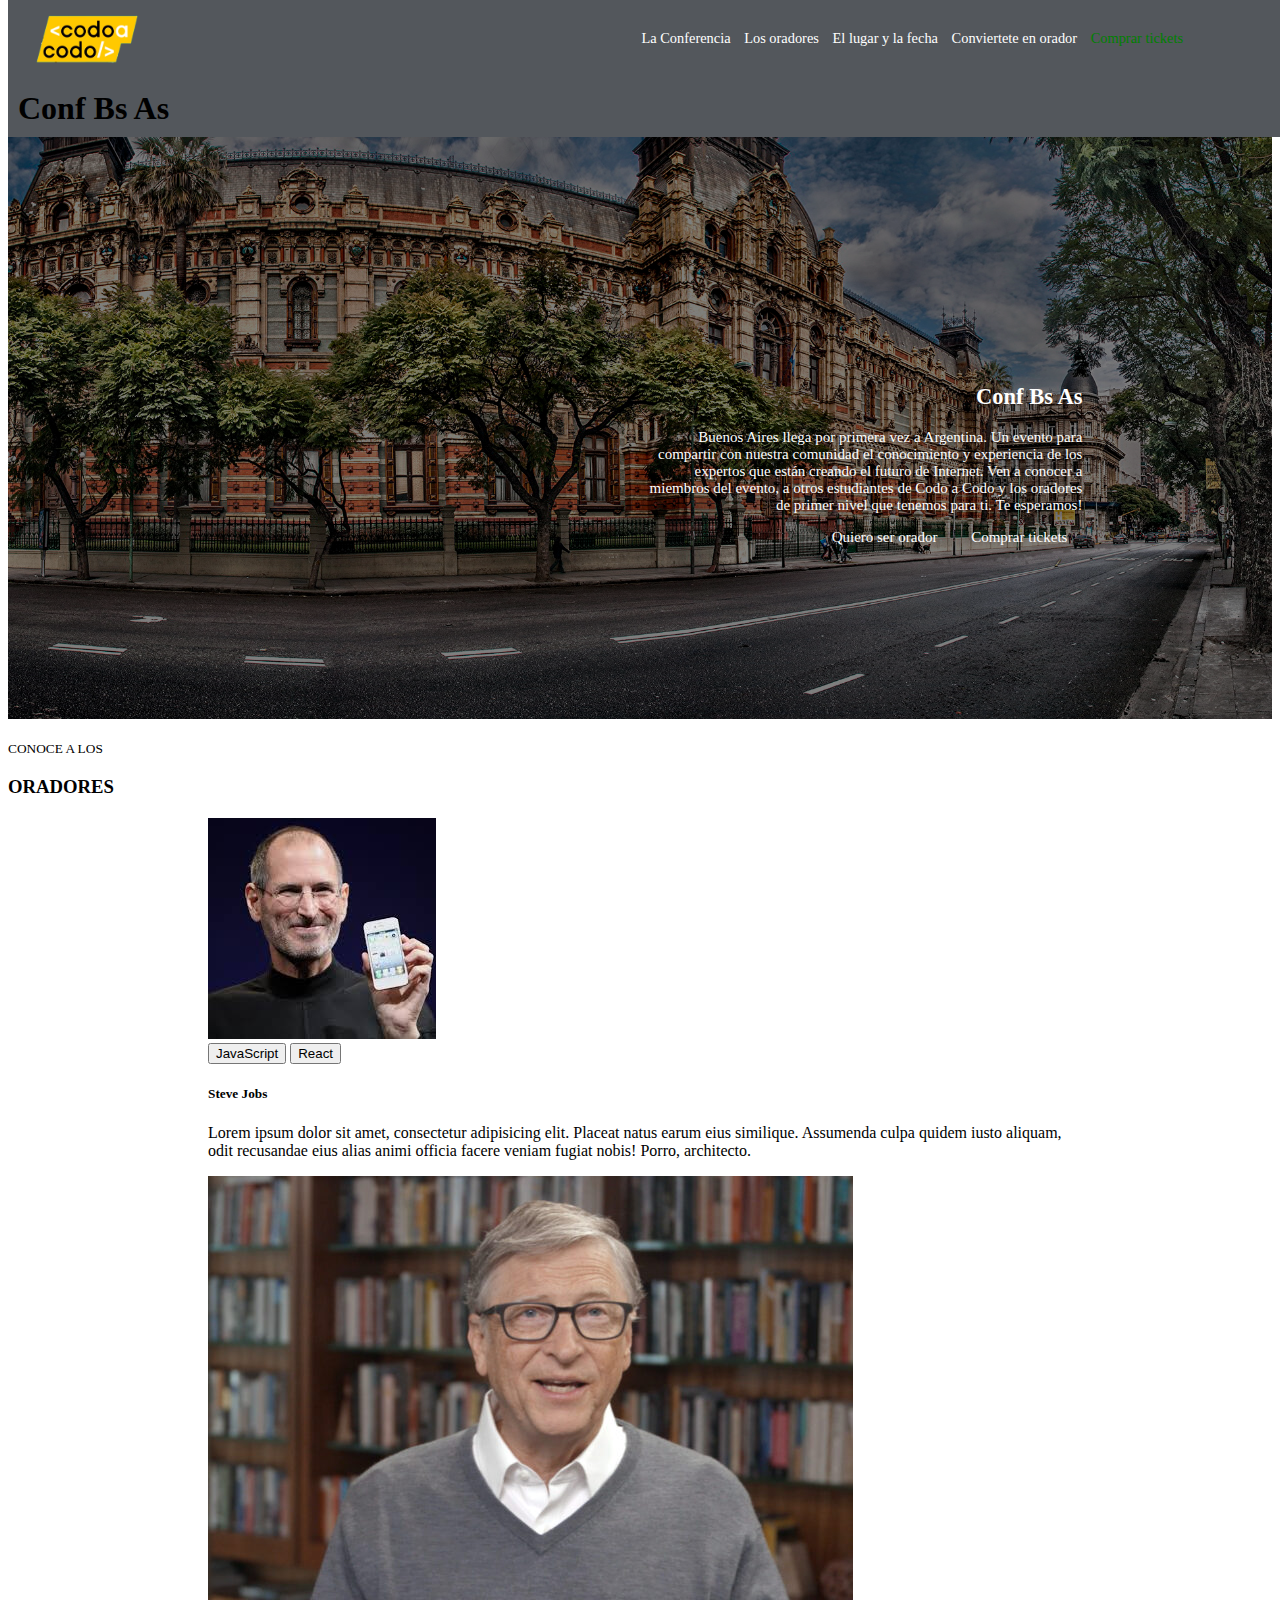
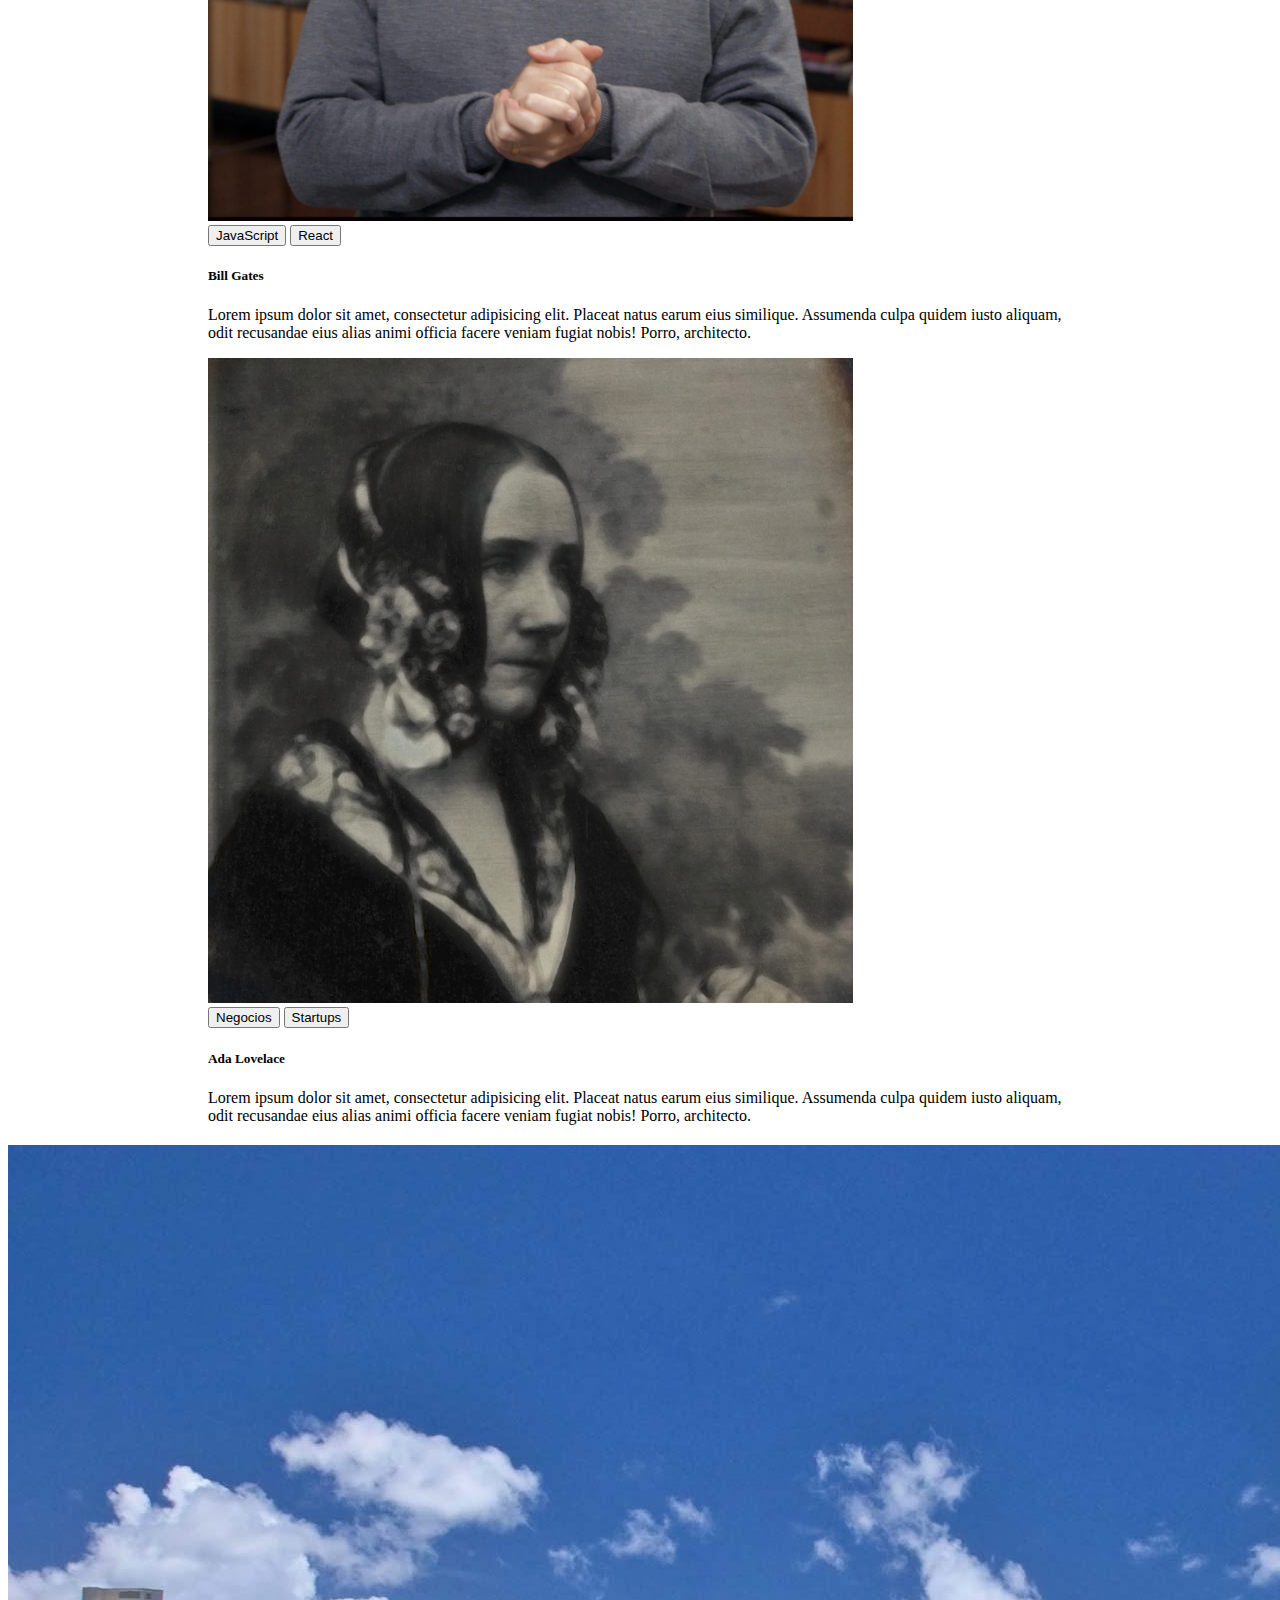
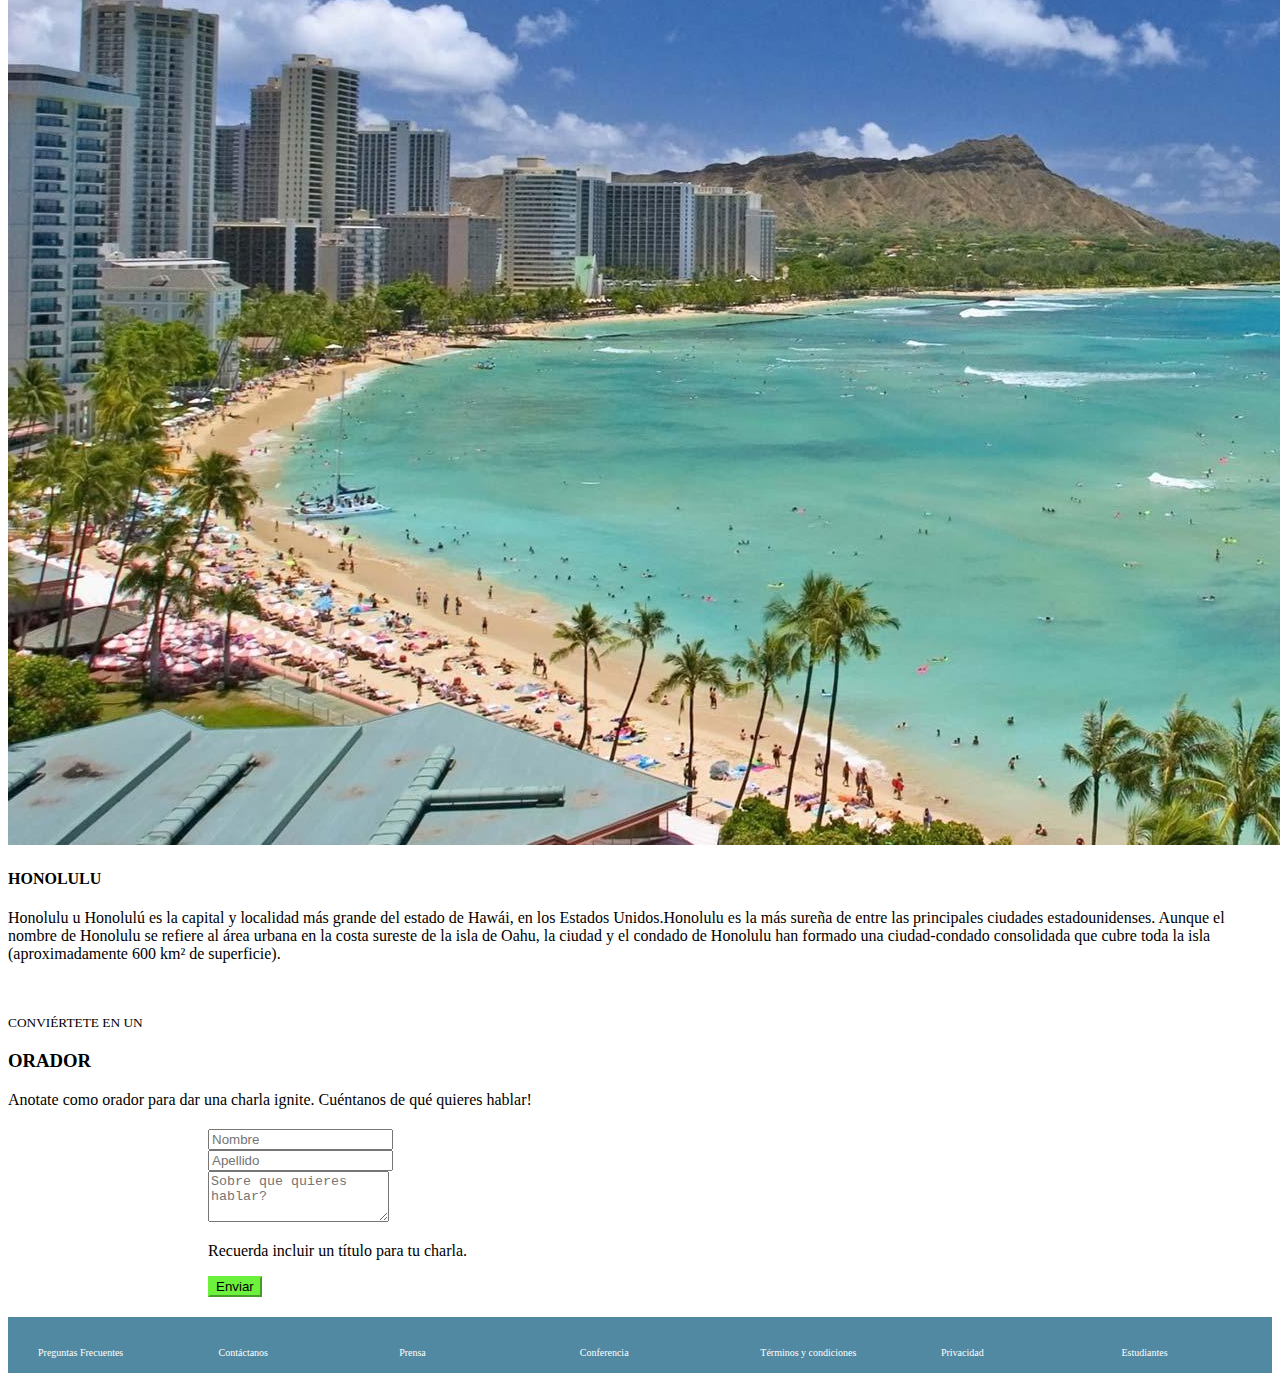
==== index.html @ d96c9647 "first commit" ====
<!DOCTYPE html>
<html lang="es">
<head>
   <meta charset="UTF-8">
   <meta http-equiv="X-UA-Compatible" content="IE=edge">
   <meta name="viewport" content="width=device-width, initial-scale=1.0">
   <link href="https://cdn.jsdelivr.net/npm/bootstrap@5.3.0-alpha3/dist/css/bootstrap.min.css" rel="stylesheet" integrity="sha384-KK94CHFLLe+nY2dmCWGMq91rCGa5gtU4mk92HdvYe+M/SXH301p5ILy+dN9+nJOZ" crossorigin="anonymous">
   <link rel="stylesheet" href="./css/style.css">
   <title>Document</title>
</head>

<body>
    <header class="text-white d-flex justify-content-between">
        <div class="logo"><img class="imagen-logo" src="./assets/img/codoacodo.png">
   <h1 style="margin: 10px">Conf Bs As</h1>
</div>
<nav>
    <a href="./page/Laconferencia.html">La Conferencia</a>
    <a href="./page/oradores.html">Los oradores</a>
    <a href="./page/lugaryfecha.html">El lugar y la fecha</a>
    <a href="./page/convierteteenorador.html">Conviertete en orador</a>
    <a style="color: green" href="./page/comprarTicket.html">Comprar tickets</a>
</nav>
  </header>

<section class="container_main">
    <img src="./assets/img/hawaii.jpg" alt="foto grande">
    <div class="card">
        <h2>Conf Bs As</h2>
        <p>Buenos Aires llega por primera vez a Argentina. Un evento para compartir con nuestra comunidad el conocimiento y experiencia de los expertos que están creando el futuro de Internet. Ven a conocer a miembros del evento, a otros estudiantes de Codo a Codo y los oradores de primer nivel que tenemos para ti. Te esperamos! </p>
        <div class="float-right">
        <a href="./page/convierteteenorador.html" class="btn btn-outline-light" role="button" style="margin: 10px;">Quiero ser orador</a>
        <a href="./page/comprarTicket.html" class="btn btn-success" role="button" style="margin: 10px;">Comprar tickets</a>
    </div>  
  </div>
</section>
    <div  class="text-center">
          <p style="margin-bottom: 0px;"><small>CONOCE A LOS </small></p>
          <h3>ORADORES</h3>
    </div>
    <div class="row">
          <div class="col-4">
            <div class="card">
              <img src="./assets/img/steve.jpg" class="cardf" alt="Steve Jobs">
              <div class="card-body">
                <button type="button" class="btn btn-warning btn-sm">JavaScript</button>
                <button type="button" class="btn btn-success btn-sm">React</button>
                <h5 class="card-title">Steve Jobs</h5>
                <p class="card-text">Lorem ipsum dolor sit amet, consectetur adipisicing elit. Placeat natus earum eius similique. Assumenda culpa quidem iusto aliquam, odit recusandae eius alias animi officia facere veniam fugiat nobis! Porro, architecto.</p>
              </div>
            </div>
          </div>
          <div class="col-4">
            <div class="card">
              <img src="./assets/img/bill.jpg" class="cardf" alt="Bill">
              <div class="card-body">
                <button type="button" class="btn btn-warning btn-sm">JavaScript</button>
                <button type="button" class="btn btn-success btn-sm">React</button>
                <h5 class="card-title">Bill Gates</h5>
               <p class="card-text">Lorem ipsum dolor sit amet, consectetur adipisicing elit. Placeat natus earum eius similique. Assumenda culpa quidem iusto aliquam, odit recusandae eius alias animi officia facere veniam fugiat nobis! Porro, architecto.</p>
              </div>
            </div>
          </div>
        <div class="col-4">
          <div class="card">
             <img src="./assets/img/ada.jpeg" class="cardf" alt="Ada">
              <div class="card-body">
                <button type="button" class="btn btn-secondary btn-sm">Negocios</button>
                <button type="button" class="btn btn-danger btn-sm">Startups</button>
                <h5 class="card-title">Ada Lovelace</h5>
                <p class="card-text">Lorem ipsum dolor sit amet, consectetur adipisicing elit. Placeat natus earum eius similique. Assumenda culpa quidem iusto aliquam, odit recusandae eius alias animi officia facere veniam fugiat nobis! Porro, architecto.</p>
             </div>
          </div>
        </div>
      </div>
      <div class="container-fluid d-flex gx-0">
          <div class="col-6">
            <img src="./assets/img/honolulu.jpg" class="img-fluid h-100" alt="Honolulu">
          </div>
          <div class="col-6 text-center bg-dark text-white container-fluid">
            <h4><strong>HONOLULU</strong></h4>
           <p>Honolulu u Honolulú es la capital y localidad más grande del estado de Hawái, en los Estados Unidos.Honolulu es la más sureña de entre las principales ciudades estadounidenses. Aunque el nombre de Honolulu se refiere al área urbana en la costa sureste de la isla de Oahu, la ciudad y el condado de Honolulu han formado una ciudad-condado consolidada que cubre toda la isla (aproximadamente 600 km² de superficie).</p>
           <a href="./page/convierteteenorador.html" class="btn btn-outline-light" role="button" style="margin: 10px;">Conoce más</a>
          </div>
      </div>
      
  <form>
      <div class="text-center">
          <p style="margin-bottom: 0px;"><small>CONVIÉRTETE EN UN</small></p>
          <h3>ORADOR</h3>
          <p>Anotate como orador para dar una charla ignite. Cuéntanos de qué quieres hablar!</p>
       </div>
      <div class="row">
         <div class="col">
            <input type="text" class="form-control" placeholder="Nombre" aria-label="First name">
          </div>
        <div class="col">
            <input type="text" class="form-control" placeholder="Apellido" aria-label="Last name">
         </div>
        <div id="Text-area" class="form-text">
          <textarea class="form-control" id="exampleFormControlTextarea1" placeholder="Sobre que quieres hablar?" rows="3"></textarea>
          <p class="small">Recuerda incluir un título para tu charla.</p>
        </div>
        <button class="btn btn-primary" type="submit" style="background-color: rgb(108, 242, 60); border-color: rgb(108, 242, 60);">Enviar</button>
      </div>
  </form>
  <footer>
     <nav class="piedepagina">
        <a class="footer-links" href="#">Preguntas Frecuentes</a>
        <a class="footer-links" href="#">Contáctanos</a>
        <a class="footer-links" href="#">Prensa</a>
        <a class="footer-links" href="#">Conferencia</a>
        <a class="footer-links" href="#">Términos y condiciones</a>
        <a class="footer-links" href="#">Privacidad</a>
        <a class="footer-links" href="#">Estudiantes</a>
      </nav>
  </footer>

<script src="https://cdn.jsdelivr.net/npm/bootstrap@5.3.0-alpha3/dist/js/bootstrap.min.js" integrity="sha384-Y4oOpwW3duJdCWv5ly8SCFYWqFDsfob/3GkgExXKV4idmbt98QcxXYs9UoXAB7BZ" crossorigin="anonymous"></script>    
</body>

</html>
---- css/style.css ----
header {
   background: #53575c;
   display: inline-block;
   width: 100%;
   height: auto;
   position: fixed;
   top: 0;
   z-index: 10;
}


.logo {
   display: inherit;
   background-color: #53575c;
}

.logo img {
   height: 80px;
   vertical-align: middle;
   margin-left: 10px;
}

nav {
   display: block;
   position: absolute;
   top: 30px;
   right: 100px;
   font-family:  Verdana;
   font-size: 90%;
}

a {
   color: white;
   text-decoration: none;
   padding: 5px;
}


.container_main{
   height: auto;
   width: 100%;
   position: relative;
   overflow: hidden;
}

.container_main img{
   height: auto;
   width: 100%;
  filter: brightness(50%);
}

.container_main .card{
   font-size: 15px;
   color:white;
   text-align: right;
   position: absolute;
   top:50%;
   left: 50%;
   right: 15%;
 background: none;
} 

.texto {
  display: flex;
  align-items: center;
  justify-content: center;
}
 
.row {    
   margin: 20px 200px 20px 200px;
} 


footer{
   background-color: rgba(58, 121, 150, 0.884);
   display:block;
   position:relative;
  padding-bottom: 10px;
}

.piedepagina{
    display: flex;
  position:static;
   font-family: Verdana;
   font-size: 10px;
  justify-content: center;
}


.footer-links{
   color: white;
   padding-top: 30px;
  padding-left: 30px;
   padding-right: 30px; 
   width: 10%; 
}
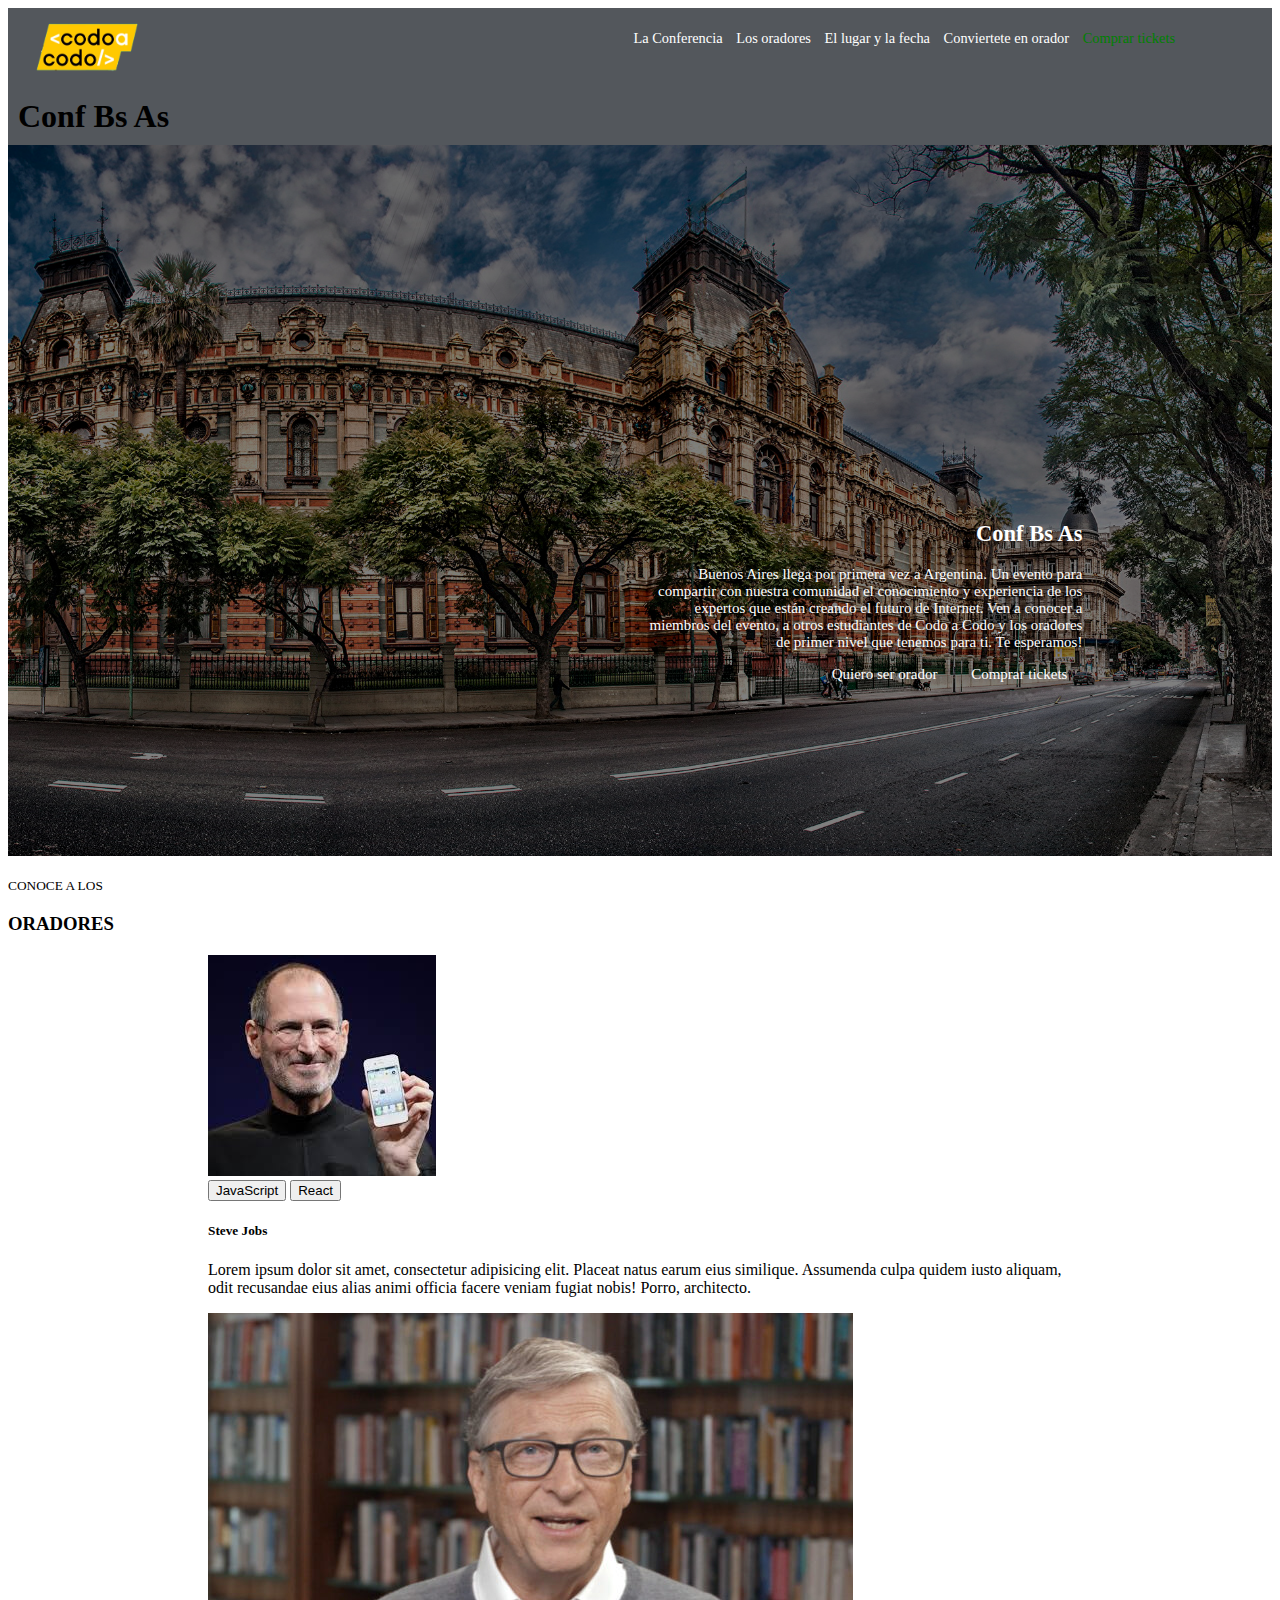
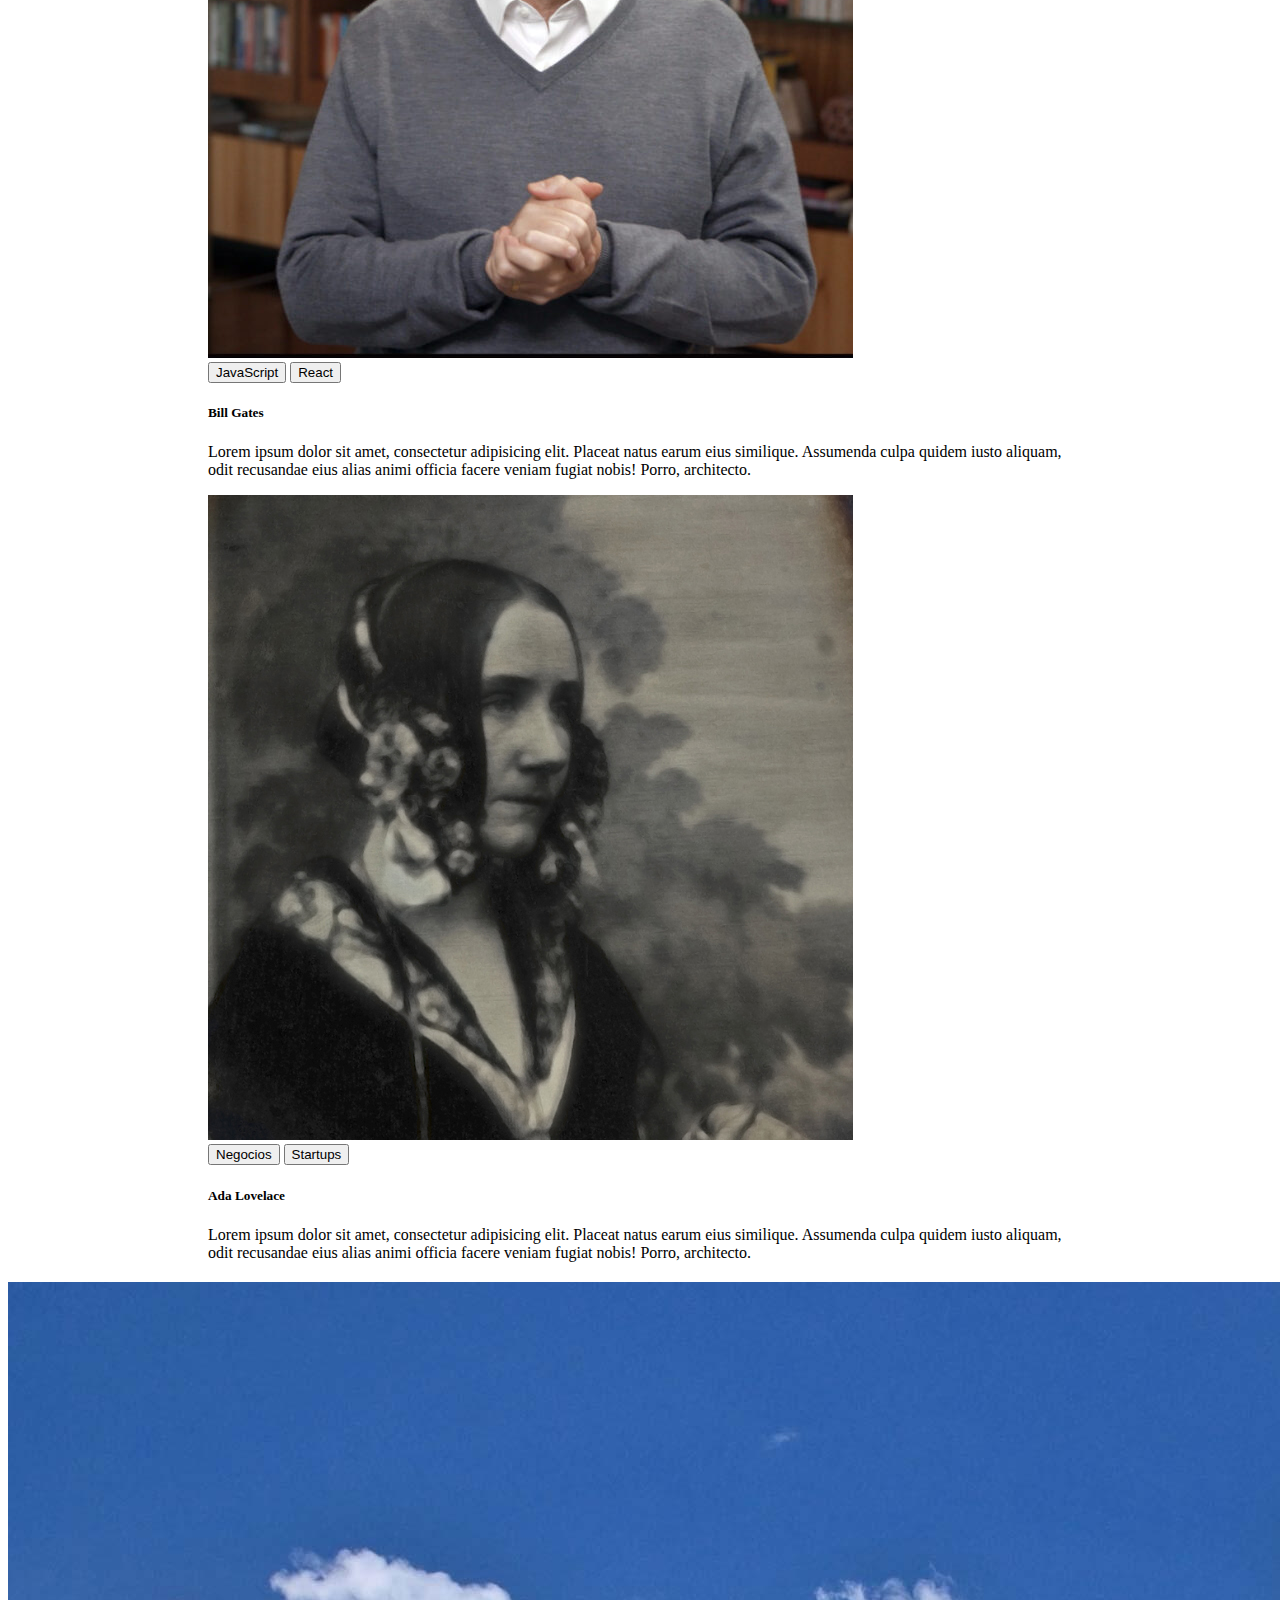
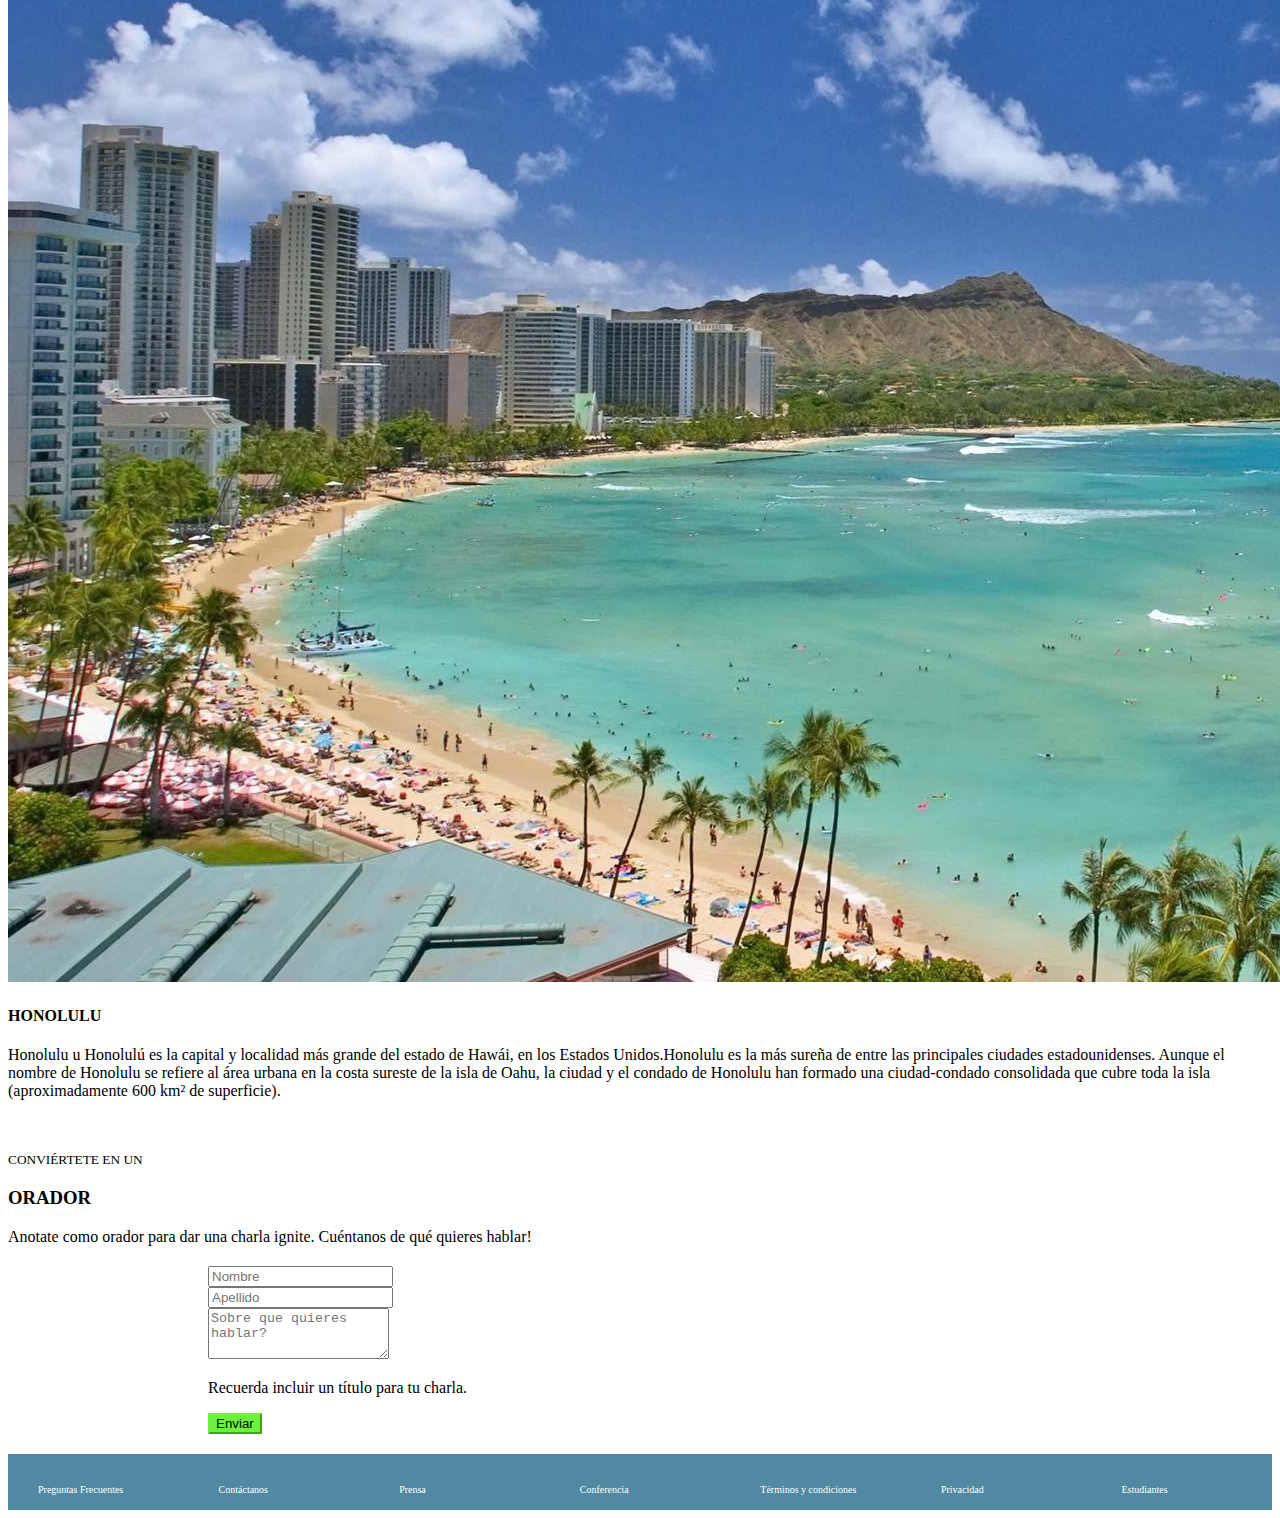
==== commit 5273ca9f: "Segunda entrega" ====
--- a/index.html
+++ b/index.html
@@ -3,9 +3,9 @@
 <head>
    <meta charset="UTF-8">
    <meta http-equiv="X-UA-Compatible" content="IE=edge">
-   <meta name="viewport" content="width=device-width, initial-scale=1.0">
+   <meta name="viewport" content="width=device-width, initial-scale=0">
    <link href="https://cdn.jsdelivr.net/npm/bootstrap@5.3.0-alpha3/dist/css/bootstrap.min.css" rel="stylesheet" integrity="sha384-KK94CHFLLe+nY2dmCWGMq91rCGa5gtU4mk92HdvYe+M/SXH301p5ILy+dN9+nJOZ" crossorigin="anonymous">
-   <link rel="stylesheet" href="./css/style.css">
+   <link rel="stylesheet" href="css/style.css">
    <title>Document</title>
 </head>
 
@@ -15,11 +15,11 @@
    <h1 style="margin: 10px">Conf Bs As</h1>
 </div>
 <nav>
-    <a href="./page/Laconferencia.html">La Conferencia</a>
-    <a href="./page/oradores.html">Los oradores</a>
-    <a href="./page/lugaryfecha.html">El lugar y la fecha</a>
-    <a href="./page/convierteteenorador.html">Conviertete en orador</a>
-    <a style="color: green" href="./page/comprarTicket.html">Comprar tickets</a>
+    <a href="./Laconferencia.html">La Conferencia</a>
+    <a href="./oradores.html">Los oradores</a>
+    <a href="./lugaryfecha.html">El lugar y la fecha</a>
+    <a href="./convierteteenorador.html">Conviertete en orador</a>
+    <a style="color: green" href="./comprarticket.html">Comprar tickets</a>
 </nav>
   </header>
 
@@ -29,8 +29,8 @@
         <h2>Conf Bs As</h2>
         <p>Buenos Aires llega por primera vez a Argentina. Un evento para compartir con nuestra comunidad el conocimiento y experiencia de los expertos que están creando el futuro de Internet. Ven a conocer a miembros del evento, a otros estudiantes de Codo a Codo y los oradores de primer nivel que tenemos para ti. Te esperamos! </p>
         <div class="float-right">
-        <a href="./page/convierteteenorador.html" class="btn btn-outline-light" role="button" style="margin: 10px;">Quiero ser orador</a>
-        <a href="./page/comprarTicket.html" class="btn btn-success" role="button" style="margin: 10px;">Comprar tickets</a>
+        <a href="./convierteteenorador.html" class="btn btn-outline-light" role="button" style="margin: 10px;">Quiero ser orador</a>
+        <a href="./comprarticket.html" class="btn btn-success" role="button" style="margin: 10px;">Comprar tickets</a>
     </div>  
   </div>
 </section>
@@ -80,7 +80,7 @@
           <div class="col-6 text-center bg-dark text-white container-fluid">
             <h4><strong>HONOLULU</strong></h4>
            <p>Honolulu u Honolulú es la capital y localidad más grande del estado de Hawái, en los Estados Unidos.Honolulu es la más sureña de entre las principales ciudades estadounidenses. Aunque el nombre de Honolulu se refiere al área urbana en la costa sureste de la isla de Oahu, la ciudad y el condado de Honolulu han formado una ciudad-condado consolidada que cubre toda la isla (aproximadamente 600 km² de superficie).</p>
-           <a href="./page/convierteteenorador.html" class="btn btn-outline-light" role="button" style="margin: 10px;">Conoce más</a>
+           <a href="./convierteteenorador.html" class="btn btn-outline-light" role="button" style="margin: 10px;">Conoce más</a>
           </div>
       </div>
       
--- a/css/style.css
+++ b/css/style.css
@@ -3,7 +3,7 @@
    display: inline-block;
    width: 100%;
    height: auto;
-   position: fixed;
+   position: flex;
    top: 0;
    z-index: 10;
 }
